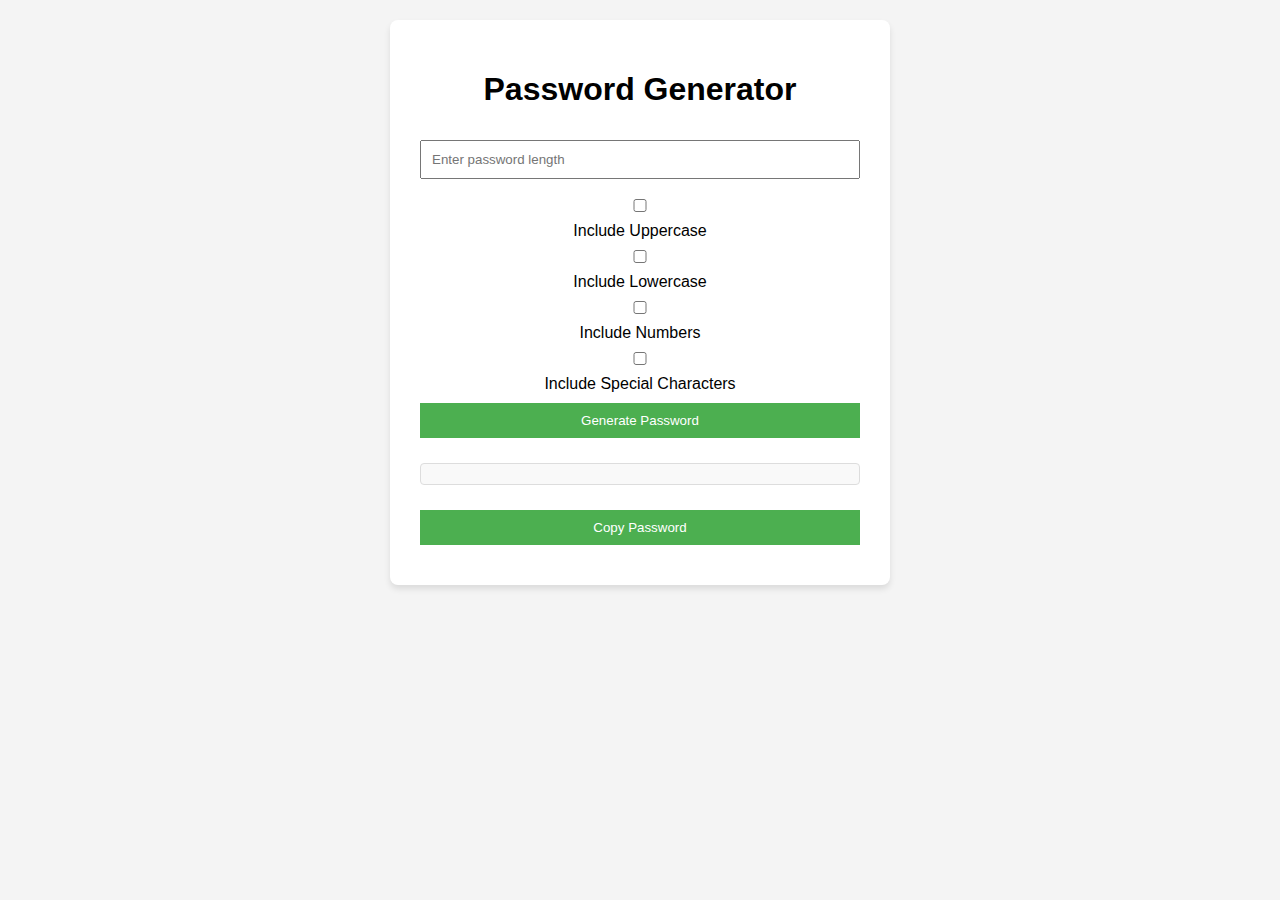
==== index.html @ 1b312b07 "Password generator" ====
<!DOCTYPE html>
<html lang="en">
<head>
    <meta charset="UTF-8">
    <title>Password Generator</title>
    <style>
        body {
            font-family: Arial, sans-serif;
            max-width: 500px;
            margin: 0 auto;
            padding: 20px;
            text-align: center;
            background-color: #f4f4f4;
        }
        .container {
            background-color: white;
            border-radius: 8px;
            box-shadow: 0 4px 6px rgba(0,0,0,0.1);
            padding: 30px;
        }
        input, button {
            margin: 10px 0;
            padding: 10px;
            width: 100%;
            box-sizing: border-box;
        }
        #generatedPassword {
            word-break: break-all;
            background-color: #f9f9f9;
            padding: 10px;
            margin: 15px 0;
            border: 1px solid #ddd;
            border-radius: 4px;
        }
        button {
            background-color: #4CAF50;
            color: white;
            border: none;
            cursor: pointer;
            transition: background-color 0.3s;
        }
        button:hover {
            background-color: #45a049;
        }
    </style>
</head>
<body>
    <div class="container">
        <h1>Password Generator</h1>
        <input type="number" id="passwordLength" placeholder="Enter password length" min="4" max="50">
        <div>
            <input type="checkbox" id="includeUppercase"> Include Uppercase
            <input type="checkbox" id="includeLowercase"> Include Lowercase
            <input type="checkbox" id="includeNumbers"> Include Numbers
            <input type="checkbox" id="includeSpecial"> Include Special Characters
        </div>
        <button onclick="generatePassword()">Generate Password</button>
        <div id="generatedPassword"></div>
        <button onclick="copyPassword()">Copy Password</button>
    </div>

    <script>
        function generatePassword() {
            const length = document.getElementById('passwordLength').value;
            const includeUppercase = document.getElementById('includeUppercase').checked;
            const includeLowercase = document.getElementById('includeLowercase').checked;
            const includeNumbers = document.getElementById('includeNumbers').checked;
            const includeSpecial = document.getElementById('includeSpecial').checked;

            if (!length || length < 4 || length > 50) {
                alert('Please enter a valid password length (4-50 characters)');
                return;
            }

            if (!(includeUppercase || includeLowercase || includeNumbers || includeSpecial)) {
                alert('Please select at least one character type');
                return;
            }

            const uppercaseChars = 'ABCDEFGHIJKLMNOPQRSTUVWXYZ';
            const lowercaseChars = 'abcdefghijklmnopqrstuvwxyz';
            const numberChars = '0123456789';
            const specialChars = '!@#$%^&*()_+-=[]{}|;:,.<>?';

            let validChars = '';
            if (includeUppercase) validChars += uppercaseChars;
            if (includeLowercase) validChars += lowercaseChars;
            if (includeNumbers) validChars += numberChars;
            if (includeSpecial) validChars += specialChars;

            let password = '';
            for (let i = 0; i < length; i++) {
                password += validChars.charAt(Math.floor(Math.random() * validChars.length));
            }

            // Ensure at least one character from each selected type
            const charTypes = [
                { chars: uppercaseChars, include: includeUppercase },
                { chars: lowercaseChars, include: includeLowercase },
                { chars: numberChars, include: includeNumbers },
                { chars: specialChars, include: includeSpecial }
            ];

            charTypes.forEach(type => {
                if (type.include && !password.split('').some(char => type.chars.includes(char))) {
                    const replaceIndex = Math.floor(Math.random() * length);
                    password = password.substring(0, replaceIndex) + 
                               type.chars.charAt(Math.floor(Math.random() * type.chars.length)) + 
                               password.substring(replaceIndex + 1);
                }
            });

            document.getElementById('generatedPassword').textContent = password;
        }

        function copyPassword() {
            const passwordElement = document.getElementById('generatedPassword');
            const password = passwordElement.textContent;

            if (!password) {
                alert('No password generated');
                return;
            }

            navigator.clipboard.writeText(password).then(() => {
                alert('Password copied to clipboard!');
            }).catch(err => {
                alert('Failed to copy password');
            });
        }
    </script>
</body>
</html>
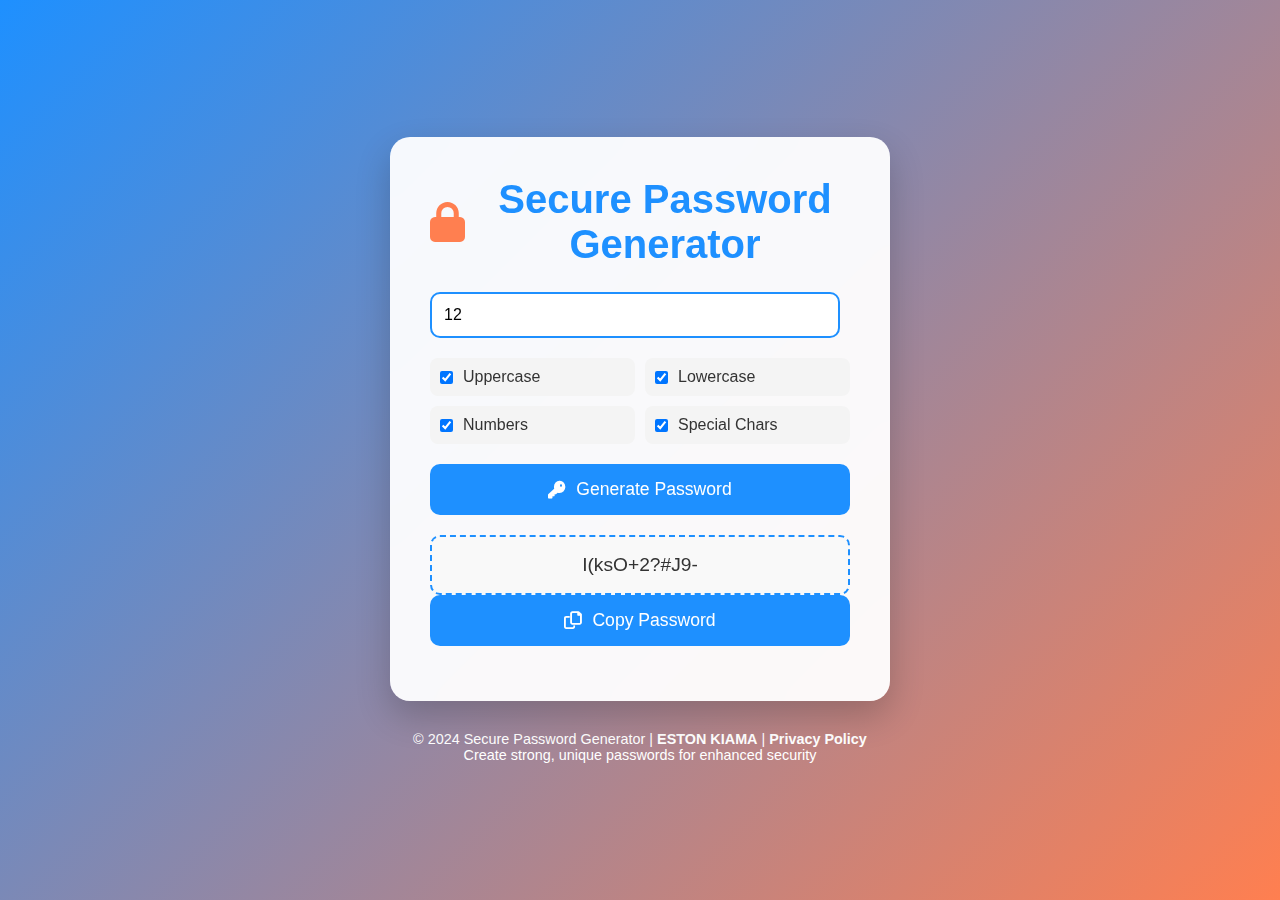
==== commit 32896792: "secure password generator update" ====
--- a/index.html
+++ b/index.html
@@ -2,64 +2,83 @@
 <html lang="en">
 <head>
     <meta charset="UTF-8">
-    <title>Password Generator</title>
-    <style>
-        body {
-            font-family: Arial, sans-serif;
-            max-width: 500px;
-            margin: 0 auto;
-            padding: 20px;
-            text-align: center;
-            background-color: #f4f4f4;
-        }
-        .container {
-            background-color: white;
-            border-radius: 8px;
-            box-shadow: 0 4px 6px rgba(0,0,0,0.1);
-            padding: 30px;
-        }
-        input, button {
-            margin: 10px 0;
-            padding: 10px;
-            width: 100%;
-            box-sizing: border-box;
-        }
-        #generatedPassword {
-            word-break: break-all;
-            background-color: #f9f9f9;
-            padding: 10px;
-            margin: 15px 0;
-            border: 1px solid #ddd;
-            border-radius: 4px;
-        }
-        button {
-            background-color: #4CAF50;
-            color: white;
-            border: none;
-            cursor: pointer;
-            transition: background-color 0.3s;
-        }
-        button:hover {
-            background-color: #45a049;
-        }
-    </style>
+    <meta name="viewport" content="width=device-width, initial-scale=1.0">
+    <title>Secure Password Generator</title>
+    <link href="https://cdnjs.cloudflare.com/ajax/libs/font-awesome/6.0.0-beta3/css/all.min.css" rel="stylesheet">
+    <link href="STYLE/style.css" rel="stylesheet">
 </head>
 <body>
     <div class="container">
-        <h1>Password Generator</h1>
-        <input type="number" id="passwordLength" placeholder="Enter password length" min="4" max="50">
-        <div>
-            <input type="checkbox" id="includeUppercase"> Include Uppercase
-            <input type="checkbox" id="includeLowercase"> Include Lowercase
-            <input type="checkbox" id="includeNumbers"> Include Numbers
-            <input type="checkbox" id="includeSpecial"> Include Special Characters
+        <h1><i class="fas fa-lock"></i>Secure Password Generator</h1>
+        
+        <div class="password-length-container">
+            <input type="number" id="passwordLength" placeholder="Password Length (4-50)" min="4" max="50" value="12">
+            <div class="strength-indicator">
+                <div class="strength-bar" id="strengthBar"></div>
+            </div>
         </div>
-        <button onclick="generatePassword()">Generate Password</button>
-        <div id="generatedPassword"></div>
-        <button onclick="copyPassword()">Copy Password</button>
+
+        <div class="checkbox-group">
+            <div class="checkbox-container">
+                <input type="checkbox" id="includeUppercase" checked>
+                <label for="includeUppercase">Uppercase</label>
+            </div>
+            <div class="checkbox-container">
+                <input type="checkbox" id="includeLowercase" checked>
+                <label for="includeLowercase">Lowercase</label>
+            </div>
+            <div class="checkbox-container">
+                <input type="checkbox" id="includeNumbers" checked>
+                <label for="includeNumbers">Numbers</label>
+            </div>
+            <div class="checkbox-container">
+                <input type="checkbox" id="includeSpecial" checked>
+                <label for="includeSpecial">Special Chars</label>
+            </div>
+        </div>
+
+        <button onclick="generatePassword()">
+            <i class="fas fa-key"></i>Generate Password
+        </button>
+
+        <div id="generatedPassword" onclick="copyPassword()">
+            Click to generate a password
+        </div>
+
+        <button onclick="copyPassword()">
+            <i class="far fa-copy"></i>Copy Password
+        </button>
     </div>
 
+    <footer>
+        <p>&copy; 2024 Secure Password Generator | 
+        <a href="https://estonkiama.netlify.app/" target="_blank">ESTON KIAMA</a> | 
+        <a href="policy.html" target="_blank">Privacy Policy</a></p>
+        <p>Create strong, unique passwords for enhanced security</p>
+    </footer>
+
     <script>
+        function calculatePasswordStrength(password) {
+            let strength = 0;
+            const strengthBar = document.getElementById('strengthBar');
+
+            if (password.length >= 8) strength++;
+            if (/[A-Z]/.test(password)) strength++;
+            if (/[a-z]/.test(password)) strength++;
+            if (/[0-9]/.test(password)) strength++;
+            if (/[^A-Za-z0-9]/.test(password)) strength++;
+
+            strengthBar.style.width = `${strength * 20}%`;
+            
+            if (strength <= 2) {
+                strengthBar.style.backgroundColor = 'red';
+            } else if (strength <= 4) {
+                strengthBar.style.backgroundColor = 'orange';
+            } else {
+                strengthBar.style.backgroundColor = 'green';
+            }
+        }
+
         function generatePassword() {
             const length = document.getElementById('passwordLength').value;
             const includeUppercase = document.getElementById('includeUppercase').checked;
@@ -68,12 +87,12 @@
             const includeSpecial = document.getElementById('includeSpecial').checked;
 
             if (!length || length < 4 || length > 50) {
-                alert('Please enter a valid password length (4-50 characters)');
+                alert('Please enter a valid password length (4-50 characters).');
                 return;
             }
 
             if (!(includeUppercase || includeLowercase || includeNumbers || includeSpecial)) {
-                alert('Please select at least one character type');
+                alert('Please select at least one character type.');
                 return;
             }
 
@@ -93,7 +112,6 @@
                 password += validChars.charAt(Math.floor(Math.random() * validChars.length));
             }
 
-            // Ensure at least one character from each selected type
             const charTypes = [
                 { chars: uppercaseChars, include: includeUppercase },
                 { chars: lowercaseChars, include: includeLowercase },
@@ -110,23 +128,32 @@
                 }
             });
 
-            document.getElementById('generatedPassword').textContent = password;
+            const passwordElement = document.getElementById('generatedPassword');
+            passwordElement.textContent = password;
+            passwordElement.style.color = '#333';
+            
+            calculatePasswordStrength(password);
         }
 
         function copyPassword() {
             const passwordElement = document.getElementById('generatedPassword');
             const password = passwordElement.textContent;
 
-            if (!password) {
-                alert('No password generated');
+            if (password === 'Click to generate a password') {
+                alert('Generate a password first!');
                 return;
             }
 
             navigator.clipboard.writeText(password).then(() => {
                 alert('Password copied to clipboard!');
             }).catch(err => {
-                alert('Failed to copy password');
+                alert('Failed to copy password.');
             });
+        }
+
+       
+        window.onload = function() {
+            generatePassword();
         }
     </script>
 </body>
--- a/STYLE/style.css
+++ b/STYLE/style.css
@@ -0,0 +1,197 @@
+
+        :root {
+            --primary-color: #1e90ff;
+            --secondary-color: #ff7f50;
+            --background-gradient: linear-gradient(135deg, #1e90ff, #ff7f50);
+            --card-background: rgba(255, 255, 255, 0.95);
+        }
+
+        * {
+            margin: 0;
+            padding: 0;
+            box-sizing: border-box;
+        }
+
+        body {
+            font-family: 'Arial', sans-serif;
+            background: var(--background-gradient);
+            min-height: 100vh;
+            display: flex;
+            flex-direction: column;
+            justify-content: center;
+            align-items: center;
+            padding: 20px;
+            color: #333;
+        }
+
+        .container {
+            background: var(--card-background);
+            border-radius: 20px;
+            box-shadow: 0 15px 35px rgba(0, 0, 0, 0.2);
+            width: 100%;
+            max-width: 500px;
+            padding: 40px;
+            text-align: center;
+            backdrop-filter: blur(10px);
+            animation: fadeIn 0.5s ease-out;
+        }
+
+        @keyframes fadeIn {
+            from { opacity: 0; transform: translateY(20px); }
+            to { opacity: 1; transform: translateY(0); }
+        }
+
+        h1 {
+            font-size: 2.5rem;
+            color: var(--primary-color);
+            margin-bottom: 25px;
+            display: flex;
+            align-items: center;
+            justify-content: center;
+        }
+
+        h1 i {
+            margin-right: 15px;
+            color: var(--secondary-color);
+        }
+
+        .password-length-container {
+            display: flex;
+            align-items: center;
+            margin-bottom: 20px;
+        }
+
+        input[type="number"] {
+            flex-grow: 1;
+            border: 2px solid var(--primary-color);
+            border-radius: 10px;
+            padding: 12px;
+            font-size: 1rem;
+            margin-right: 10px;
+            transition: all 0.3s ease;
+        }
+
+        input[type="number"]:focus {
+            outline: none;
+            box-shadow: 0 0 0 3px rgba(30, 144, 255, 0.3);
+        }
+
+        .checkbox-group {
+            display: grid;
+            grid-template-columns: repeat(2, 1fr);
+            gap: 10px;
+            margin-bottom: 20px;
+        }
+
+        .checkbox-container {
+            display: flex;
+            align-items: center;
+            background: #f4f4f4;
+            padding: 10px;
+            border-radius: 8px;
+            transition: background-color 0.3s ease;
+        }
+
+        .checkbox-container:hover {
+            background-color: #e8e8e8;
+        }
+
+        .checkbox-container input {
+            margin-right: 10px;
+        }
+
+        .strength-indicator {
+            height: 10px;
+            background: #e0e0e0;
+            border-radius: 5px;
+            margin-top: 10px;
+            overflow: hidden;
+        }
+
+        .strength-bar {
+            height: 100%;
+            width: 0;
+            transition: width 0.5s ease, background-color 0.5s ease;
+        }
+
+        button {
+            background: var(--primary-color);
+            color: white;
+            border: none;
+            padding: 15px 20px;
+            font-size: 1.1rem;
+            border-radius: 10px;
+            cursor: pointer;
+            transition: all 0.3s ease;
+            display: flex;
+            align-items: center;
+            justify-content: center;
+            width: 100%;
+            margin-bottom: 15px;
+        }
+
+        button:hover {
+            background: #1c86ee;
+            transform: translateY(-3px);
+            box-shadow: 0 5px 15px rgba(0, 0, 0, 0.2);
+        }
+
+        button i {
+            margin-right: 10px;
+        }
+
+        #generatedPassword {
+            background-color: #f9f9f9;
+            padding: 15px;
+            border: 2px dashed var(--primary-color);
+            border-radius: 10px;
+            font-size: 1.2rem;
+            word-break: break-all;
+            margin-top: 20px;
+            min-height: 60px;
+            display: flex;
+            align-items: center;
+            justify-content: center;
+            color: #666;
+            cursor: copy;
+            transition: all 0.3s ease;
+        }
+
+        #generatedPassword:hover {
+            background-color: #f0f0f0;
+        }
+
+        footer {
+            margin-top: 30px;
+            text-align: center;
+            color: white;
+            font-size: 0.9rem;
+        }
+
+        footer a {
+            color: white;
+            text-decoration: none;
+            font-weight: bold;
+            transition: color 0.3s ease;
+        }
+
+        footer a:hover {
+            color: #f0f0f0;
+            text-decoration: underline;
+        }
+
+        @media (max-width: 600px) {
+            .container {
+                width: 95%;
+                padding: 20px;
+            }
+
+            .checkbox-group {
+                grid-template-columns: 1fr;
+            }
+
+            h1 {
+                font-size: 2rem;
+            }
+        }
+  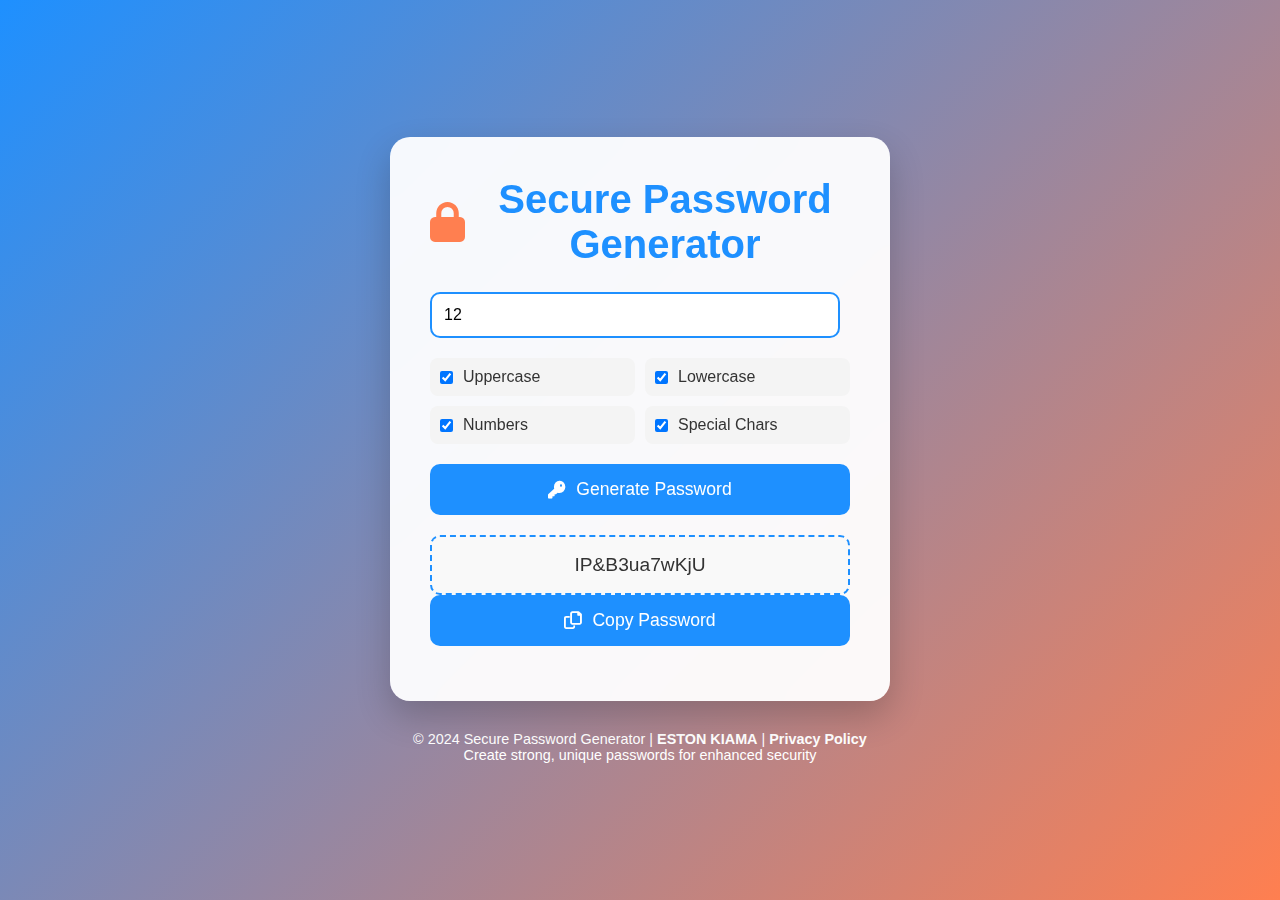
==== commit 9c3085fa: "update password generator" ====
--- a/index.html
+++ b/index.html
@@ -4,6 +4,8 @@
     <meta charset="UTF-8">
     <meta name="viewport" content="width=device-width, initial-scale=1.0">
     <title>Secure Password Generator</title>
+    <link href="image/logo.png" rel="icon">
+    <link href="image/logo.png" rel="apple-touch-icon">
     <link href="https://cdnjs.cloudflare.com/ajax/libs/font-awesome/6.0.0-beta3/css/all.min.css" rel="stylesheet">
     <link href="STYLE/style.css" rel="stylesheet">
 </head>
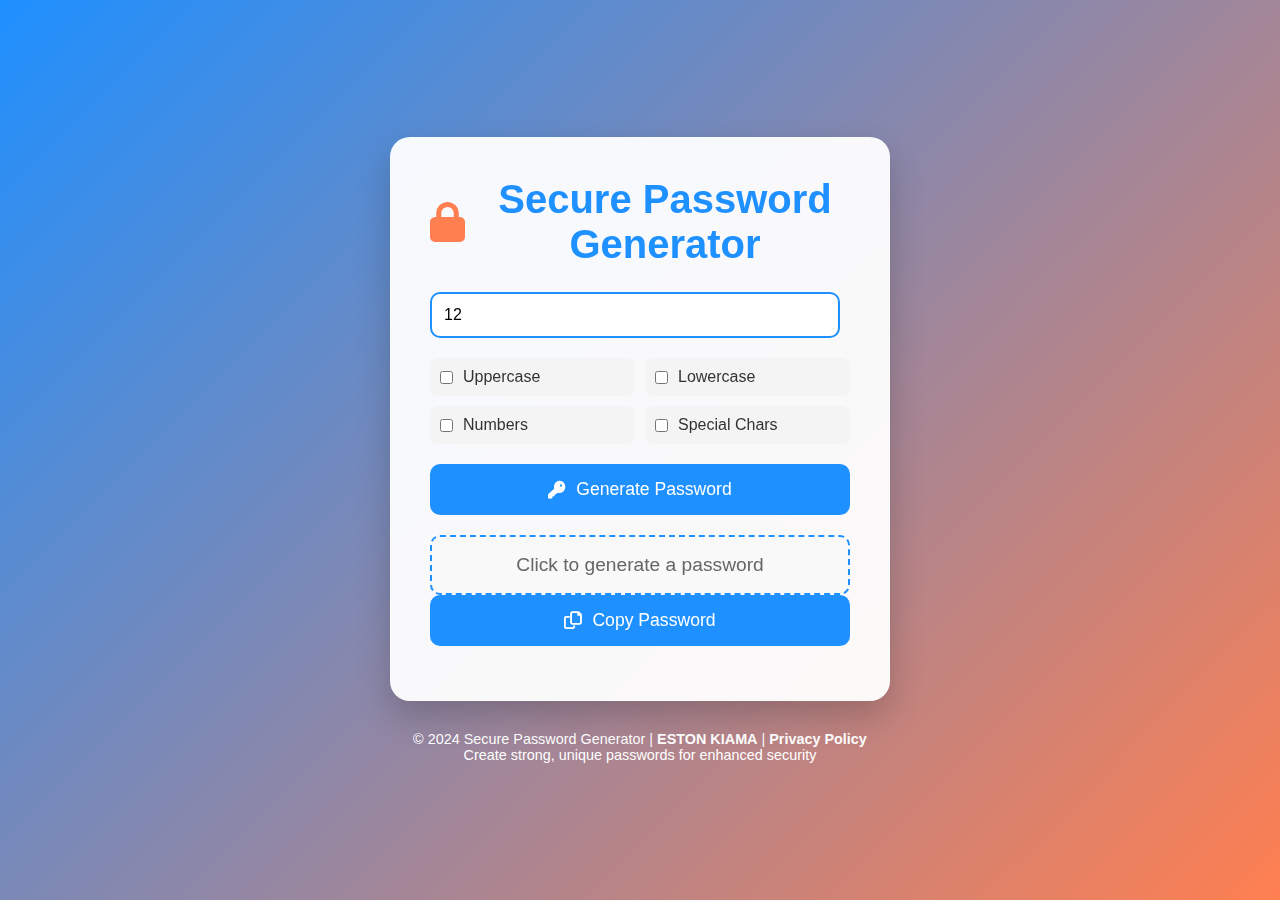
==== commit 3d617964: "update" ====
--- a/index.html
+++ b/index.html
@@ -22,19 +22,19 @@
 
         <div class="checkbox-group">
             <div class="checkbox-container">
-                <input type="checkbox" id="includeUppercase" checked>
+                <input type="checkbox" id="includeUppercase" >
                 <label for="includeUppercase">Uppercase</label>
             </div>
             <div class="checkbox-container">
-                <input type="checkbox" id="includeLowercase" checked>
+                <input type="checkbox" id="includeLowercase" >
                 <label for="includeLowercase">Lowercase</label>
             </div>
             <div class="checkbox-container">
-                <input type="checkbox" id="includeNumbers" checked>
+                <input type="checkbox" id="includeNumbers" >
                 <label for="includeNumbers">Numbers</label>
             </div>
             <div class="checkbox-container">
-                <input type="checkbox" id="includeSpecial" checked>
+                <input type="checkbox" id="includeSpecial" >
                 <label for="includeSpecial">Special Chars</label>
             </div>
         </div>
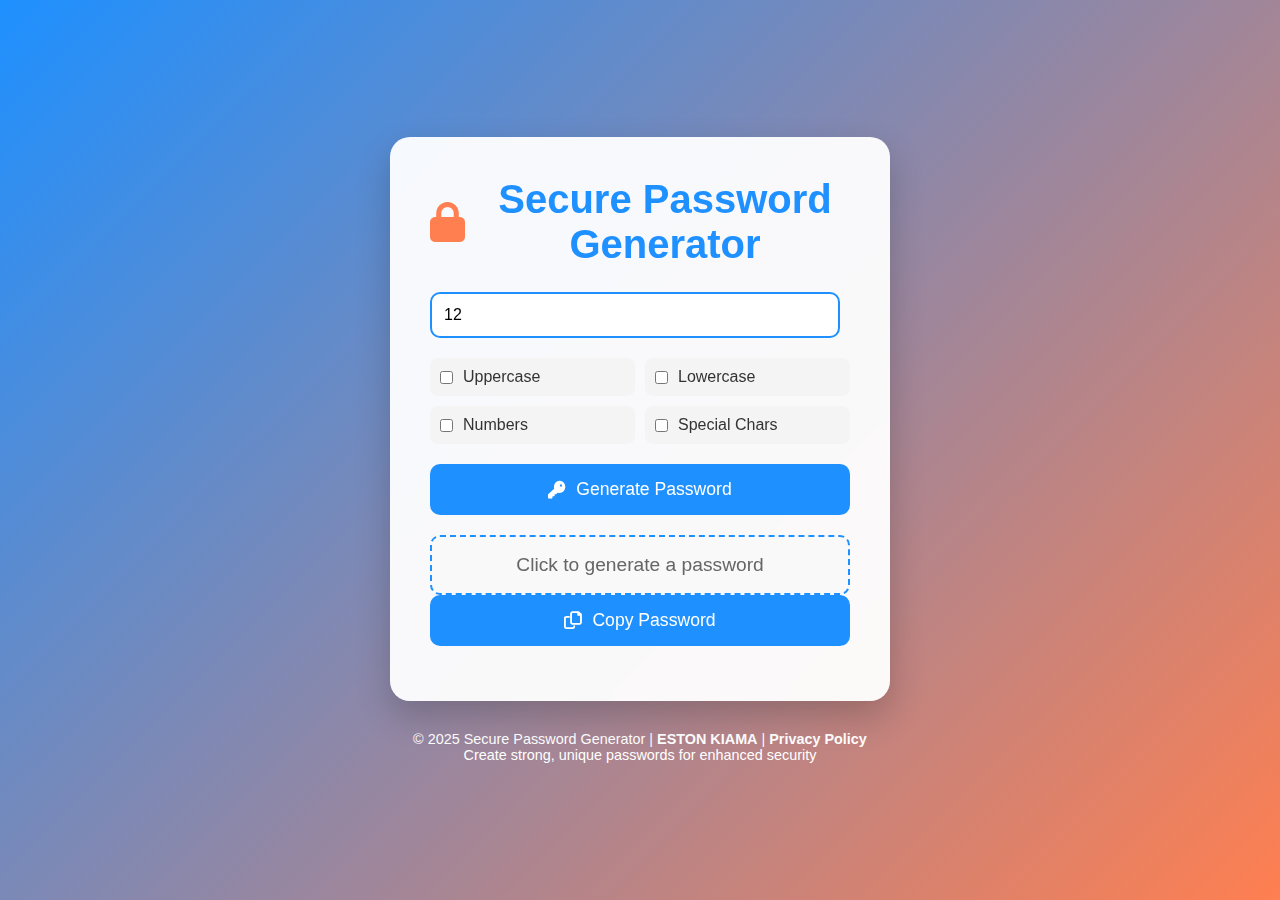
==== commit 6504b376: "update" ====
--- a/index.html
+++ b/index.html
@@ -46,19 +46,16 @@
         <div id="generatedPassword" onclick="copyPassword()">
             Click to generate a password
         </div>
-
         <button onclick="copyPassword()">
             <i class="far fa-copy"></i>Copy Password
         </button>
     </div>
-
     <footer>
-        <p>&copy; 2024 Secure Password Generator | 
+        <p>&copy; 2025 Secure Password Generator | 
         <a href="https://estonkiama.netlify.app/" target="_blank">ESTON KIAMA</a> | 
         <a href="policy.html" target="_blank">Privacy Policy</a></p>
         <p>Create strong, unique passwords for enhanced security</p>
     </footer>
-
     <script>
         function calculatePasswordStrength(password) {
             let strength = 0;
--- a/STYLE/style.css
+++ b/STYLE/style.css
@@ -1,4 +1,3 @@
-
         :root {
             --primary-color: #1e90ff;
             --secondary-color: #ff7f50;
@@ -11,7 +10,6 @@
             padding: 0;
             box-sizing: border-box;
         }
-
         body {
             font-family: 'Arial', sans-serif;
             background: var(--background-gradient);
